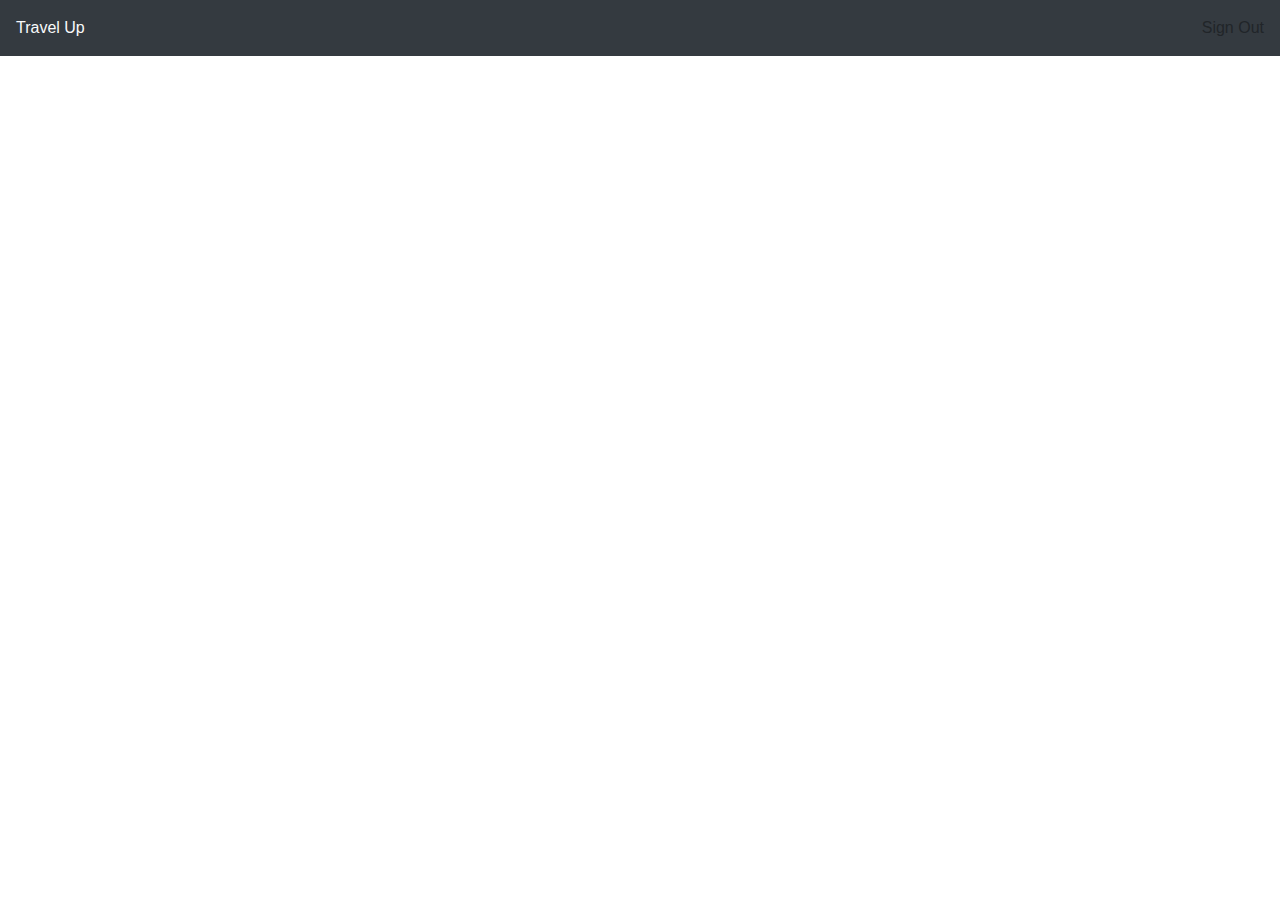
==== PS2/index.html @ 375278c6 "add bootstrap and index.html" ====
<!doctype html>
<html lang="en">
<head>
  <!-- Required meta tags -->
  <meta charset="utf-8">
  <meta name="viewport" content="width=device-width, initial-scale=1, shrink-to-fit=no">

  <!-- Bootstrap CSS -->
  <link rel="stylesheet" href="css/bootstrap.css">
  <link rel="stylesheet" href="css/support.css">

  <title>dashboard</title>
</head>
<body>
<div class="container-fluid">
  <header class="row text-left">
    <div class="col-2 p-3 mb-2 bg-dark text-light">
      Travel Up
    </div>
<!--    <div class="col-9 p-3 mb-2 search">-->
<!--      Search-->
<!--    </div>-->
    <div class="col-10 p-3 mb-2 bg-dark text-right">

      Sign Out
    </div>
  </header>
</div>

<!-- Optional JavaScript -->
<!-- jQuery first, then Popper.js, then Bootstrap JS
<script src="https://code.jquery.com/jquery-3.4.1.slim.min.js" integrity="sha384-J6qa4849blE2+poT4WnyKhv5vZF5SrPo0iEjwBvKU7imGFAV0wwj1yYfoRSJoZ+n" crossorigin="anonymous"></script>
<script src="https://cdn.jsdelivr.net/npm/popper.js@1.16.0/dist/umd/popper.min.js" integrity="sha384-Q6E9RHvbIyZFJoft+2mJbHaEWldlvI9IOYy5n3zV9zzTtmI3UksdQRVvoxMfooAo" crossorigin="anonymous"></script>
<script src="https://stackpath.bootstrapcdn.com/bootstrap/4.4.1/js/bootstrap.min.js" integrity="sha384-wfSDF2E50Y2D1uUdj0O3uMBJnjuUD4Ih7YwaYd1iqfktj0Uod8GCExl3Og8ifwB6" crossorigin="anonymous"></script>
-->
</body>
</html>
---- PS2/css/support.css ----
.search {
  color: #6C757D;
  background: #494E53;
}
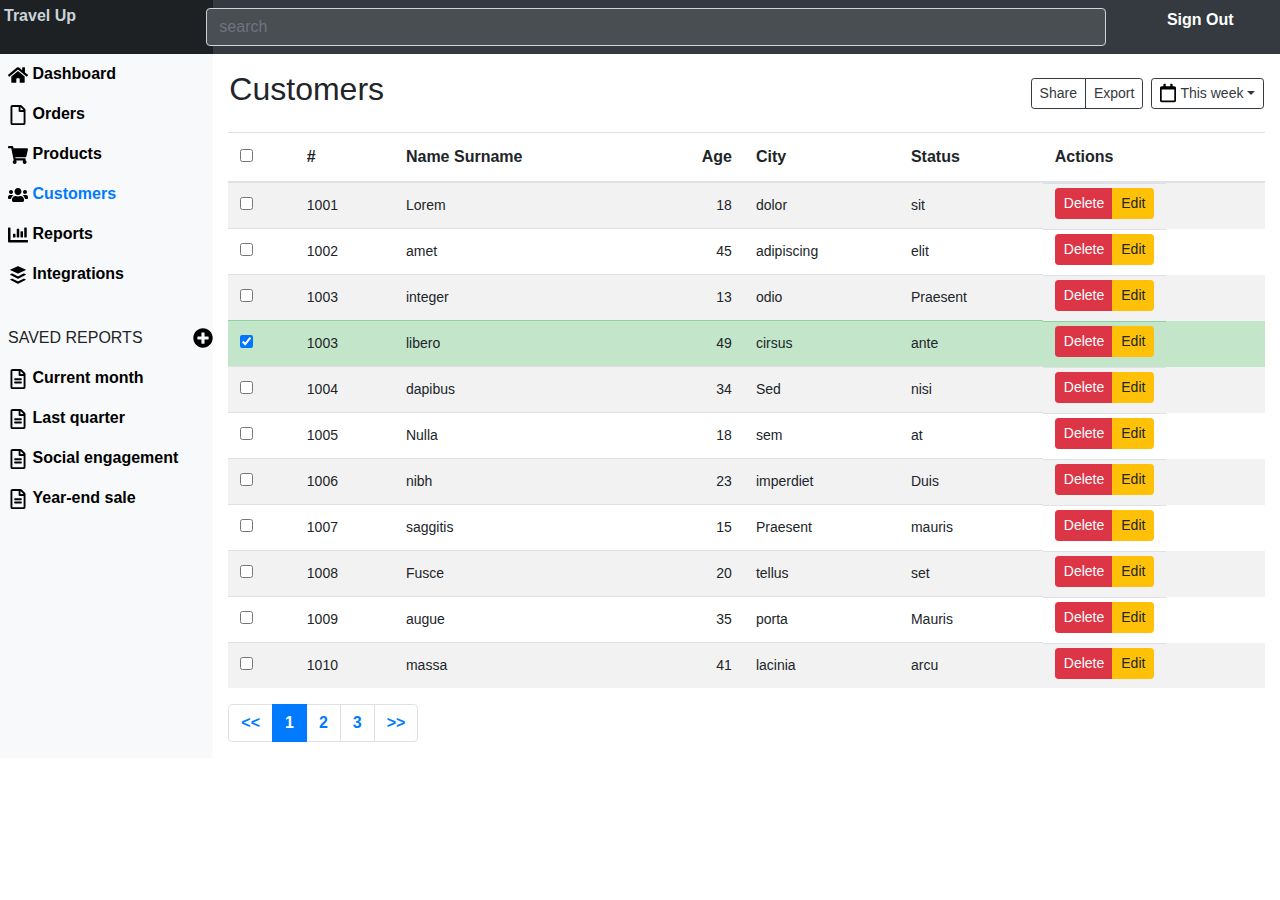
==== commit 36176530: "Предварительно сделанная админ панель" ====
--- a/PS2/index.html
+++ b/PS2/index.html
@@ -1,31 +1,350 @@
 <!doctype html>
-<html lang="en">
+<html lang="en-RU">
 <head>
   <!-- Required meta tags -->
   <meta charset="utf-8">
   <meta name="viewport" content="width=device-width, initial-scale=1, shrink-to-fit=no">
 
   <!-- Bootstrap CSS -->
-  <link rel="stylesheet" href="css/bootstrap.css">
-  <link rel="stylesheet" href="css/support.css">
+  <link rel="stylesheet" href="styles/css/bootstrap.css">
+  <link rel="stylesheet" href="styles/support.css">
 
   <title>dashboard</title>
 </head>
 <body>
-<div class="container-fluid">
-  <header class="row text-left">
-    <div class="col-2 p-3 mb-2 bg-dark text-light">
+<div class="container-fluid h-75">
+  <nav class="row">
+    <a class="col-2 p-1 mb-0 bg-dark text-light text-decoration-none  text-left  align-text-bottom" href="index.html">
       Travel Up
+    </a>
+    <div class="col-10 p-1 mb-0 bg-dark text-white">
+      <div class="row">
+        <form action="#" class="col-10 p-1">
+          <input class="search text-white w-100 form-control" type="search" placeholder="search">
+        </form>
+        <a class="col-2 p-1 text-decoration-none text-white text-center" href="#">
+          Sign Out
+        </a>
+      </div>
     </div>
-<!--    <div class="col-9 p-3 mb-2 search">-->
-<!--      Search-->
-<!--    </div>-->
-    <div class="col-10 p-3 mb-2 bg-dark text-right">
-
-      Sign Out
-    </div>
-  </header>
+  </nav>
+  <div class="row">
+    <aside class="col-2 bg-light px-0">
+      <ul class="list-unstyled nav flex-column">
+        <li class="nav-item p-2">
+          <img src="images/home-solid.svg" alt="home">
+          <a href="index.html">Dashboard</a>
+        </li>
+        <li class="nav-item p-2">
+          <img src="images/file-regular.svg" alt="file-regular">
+          <a href="#">Orders</a>
+        </li>
+        <li class="nav-item p-2">
+          <img src="images/shopping-cart-solid.svg" alt="shopping">
+          <a href="#">Products</a>
+        </li>
+        <li style="fill: #007bff" class="nav-item p-2 active">
+          <img src="images/users-solid.svg" alt="users">
+          <a class="text-primary" href="#">Customers</a>
+        </li>
+        <li class="nav-item p-2">
+          <img src="images/chart-bar-solid.svg" alt="chart">
+          <a href="#">Reports</a>
+        </li>
+        <li class="nav-item p-2">
+          <img src="images/buffer-brands.svg" alt="buffer">
+          <a href="#">Integrations</a>
+        </li>
+      </ul>
+      <br>
+      <div class="d-flex justify-content-between">
+        <span class="p-2">SAVED REPORTS</span>
+        <a class="d-flex align-items-center" href="#">
+          <img src="images/plus-circle-solid.svg" alt="plus-circle">
+        </a>
+      </div>
+
+      <ul class="list-unstyled nav flex-column">
+        <li class="nav-item p-2">
+          <img src="images/file-alt-regular.svg" alt="file-alt">
+          <a href="index.html">Current month</a>
+        </li>
+
+        <li class="nav-item p-2">
+          <img src="images/file-alt-regular.svg" alt="file-alt">
+          <a href="index.html">Last quarter</a>
+        </li>
+
+        <li class="nav-item p-2">
+          <img src="images/file-alt-regular.svg" alt="file-alt">
+          <a href="index.html">Social engagement</a>
+        </li>
+
+        <li class="nav-item p-2">
+          <img src="images/file-alt-regular.svg" alt="file-alt">
+          <a href="index.html">Year-end sale</a>
+        </li>
+      </ul>
+
+    </aside>
+    <main class="col-10">
+      <div class="row d-flex justify-content-between">
+        <h2 class="p-3">Customers</h2>
+        <div class="d-flex justify-content-between p-3 my-auto">
+          <div class="btn-group px-2">
+            <button class="btn btn-outline-dark btn-sm">
+              Share
+            </button>
+            <button class="btn btn-outline-dark btn-sm">
+              Export
+            </button>
+          </div>
+
+          <div class="dropdown">
+            <button class="dropdown-toggle d-flex align-items-center btn btn-outline-dark btn-sm" type="button"
+                    data-toggle="dropdown">
+              <img class="pr-1" src="images/calendar-regular.svg" alt="calendar">
+              This week
+            </button>
+            <div class="dropdown-menu">
+              <a class="dropdown-item btn-sm" href="#">Action1</a>
+              <a class="dropdown-item btn-sm" href="#">Action2</a>
+            </div>
+          </div>
+
+        </div>
+      </div>
+      <table class="table-striped table">
+        <thead>
+        <tr>
+          <th>
+            <input type="checkbox">
+          </th>
+          <th>#</th>
+          <th>Name Surname</th>
+          <th class="text-right">Age</th>
+          <th>City</th>
+          <th>Status</th>
+          <th>Actions</th>
+        </tr>
+        </thead>
+        <tbody class="text btn-sm">
+        <tr>
+          <th>
+            <input type="checkbox">
+          </th>
+          <th>1001</th>
+          <th>Lorem</th>
+          <th class="text-right">18</th>
+          <th>dolor</th>
+          <th>sit</th>
+          <th class="btn-group py-1">
+            <button class="btn btn-danger btn-sm">
+              Delete
+            </button>
+            <button class="btn btn-warning btn-sm">
+              Edit
+            </button>
+          </th>
+        </tr>
+        <tr>
+          <th>
+            <input type="checkbox">
+          </th>
+          <th>1002</th>
+          <th>amet</th>
+          <th class="text-right">45</th>
+          <th>adipiscing</th>
+          <th>elit</th>
+          <th class="btn-group py-1">
+            <button class="btn btn-danger btn-sm">
+              Delete
+            </button>
+            <button class="btn btn-warning btn-sm">
+              Edit
+            </button>
+          </th>
+        </tr>
+        <tr>
+          <th>
+            <input type="checkbox">
+          </th>
+          <th>1003</th>
+          <th>integer</th>
+          <th class="text-right">13</th>
+          <th>odio</th>
+          <th>Praesent</th>
+          <th class="btn-group py-1">
+            <button class="btn btn-danger btn-sm">
+              Delete
+            </button>
+            <button class="btn btn-warning btn-sm">
+              Edit
+            </button>
+          </th>
+        </tr>
+        <tr class="table-success">
+          <th>
+            <input type="checkbox" checked>
+          </th>
+          <th>1003</th>
+          <th>libero</th>
+          <th class="text-right">49</th>
+          <th>cirsus</th>
+          <th>ante</th>
+          <th class="btn-group py-1">
+            <button class="btn btn-danger btn-sm">
+              Delete
+            </button>
+            <button class="btn btn-warning btn-sm">
+              Edit
+            </button>
+          </th>
+        </tr>
+        <tr>
+          <th>
+            <input type="checkbox">
+          </th>
+          <th>1004</th>
+          <th>dapibus</th>
+          <th class="text-right">34</th>
+          <th>Sed</th>
+          <th>nisi</th>
+          <th class="btn-group py-1">
+            <button class="btn btn-danger btn-sm">
+              Delete
+            </button>
+            <button class="btn btn-warning btn-sm">
+              Edit
+            </button>
+          </th>
+        </tr>
+        <tr>
+          <th>
+            <input type="checkbox">
+          </th>
+          <th>1005</th>
+          <th>Nulla</th>
+          <th class="text-right">18</th>
+          <th>sem</th>
+          <th>at</th>
+          <th class="btn-group py-1">
+            <button class="btn btn-danger btn-sm">
+              Delete
+            </button>
+            <button class="btn btn-warning btn-sm">
+              Edit
+            </button>
+          </th>
+        </tr>
+        <tr>
+          <th>
+            <input type="checkbox">
+          </th>
+          <th>1006</th>
+          <th>nibh</th>
+          <th class="text-right">23</th>
+          <th>imperdiet</th>
+          <th>Duis</th>
+          <th class="btn-group py-1">
+            <button class="btn btn-danger btn-sm">
+              Delete
+            </button>
+            <button class="btn btn-warning btn-sm">
+              Edit
+            </button>
+          </th>
+        </tr>
+        <tr>
+          <th>
+            <input type="checkbox">
+          </th>
+          <th>1007</th>
+          <th>saggitis</th>
+          <th class="text-right">15</th>
+          <th>Praesent</th>
+          <th>mauris</th>
+          <th class="btn-group py-1">
+            <button class="btn btn-danger btn-sm">
+              Delete
+            </button>
+            <button class="btn btn-warning btn-sm">
+              Edit
+            </button>
+          </th>
+        </tr>
+        <tr>
+          <th>
+            <input type="checkbox">
+          </th>
+          <th>1008</th>
+          <th>Fusce</th>
+          <th class="text-right">20</th>
+          <th>tellus</th>
+          <th>set</th>
+          <th class="btn-group py-1">
+            <button class="btn btn-danger btn-sm">
+              Delete
+            </button>
+            <button class="btn btn-warning btn-sm">
+              Edit
+            </button>
+          </th>
+        </tr>
+        <tr>
+          <th>
+            <input type="checkbox">
+          </th>
+          <th>1009</th>
+          <th>augue</th>
+          <th class="text-right">35</th>
+          <th>porta</th>
+          <th>Mauris</th>
+          <th class="btn-group py-1">
+            <button class="btn btn-danger btn-sm">
+              Delete
+            </button>
+            <button class="btn btn-warning btn-sm">
+              Edit
+            </button>
+          </th>
+        </tr>
+        <tr>
+          <th>
+            <input type="checkbox">
+          </th>
+          <th>1010</th>
+          <th>massa</th>
+          <th class="text-right">41</th>
+          <th>lacinia</th>
+          <th>arcu</th>
+          <th class="btn-group py-1">
+            <button class="btn btn-danger btn-sm">
+              Delete
+            </button>
+            <button class="btn btn-warning btn-sm">
+              Edit
+            </button>
+          </th>
+        </tr>
+        </tbody>
+      </table>
+      <ul class="list-unstyled btn-group pagination">
+        <li class="page-item">
+          <a class="page-link" href="#"><<</a></li>
+        <li class="page-item active"><a class="page-link" href="#">1</a></li>
+        <li class="page-item"><a class="page-link" href="#">2</a></li>
+        <li class="page-item "><a class="page-link" href="#">3</a></li>
+        <li class="page-item "><a class="page-link" href="#">>></a></li>
+      </ul>
+
+
+    </main>
+  </div>
 </div>
+
+</div>
+
 
 <!-- Optional JavaScript -->
 <!-- jQuery first, then Popper.js, then Bootstrap JS
--- a/PS2/styles/support.css
+++ b/PS2/styles/support.css
@@ -0,0 +1,19 @@
+.search {
+  color: #6C757D;
+  background: #494E53;
+}
+
+img {
+  width: 20px;
+  height: 20px;
+}
+
+tbody th {
+  font-weight: normal;
+}
+
+a {
+  color :#000;
+  font-weight: bold;
+
+}
